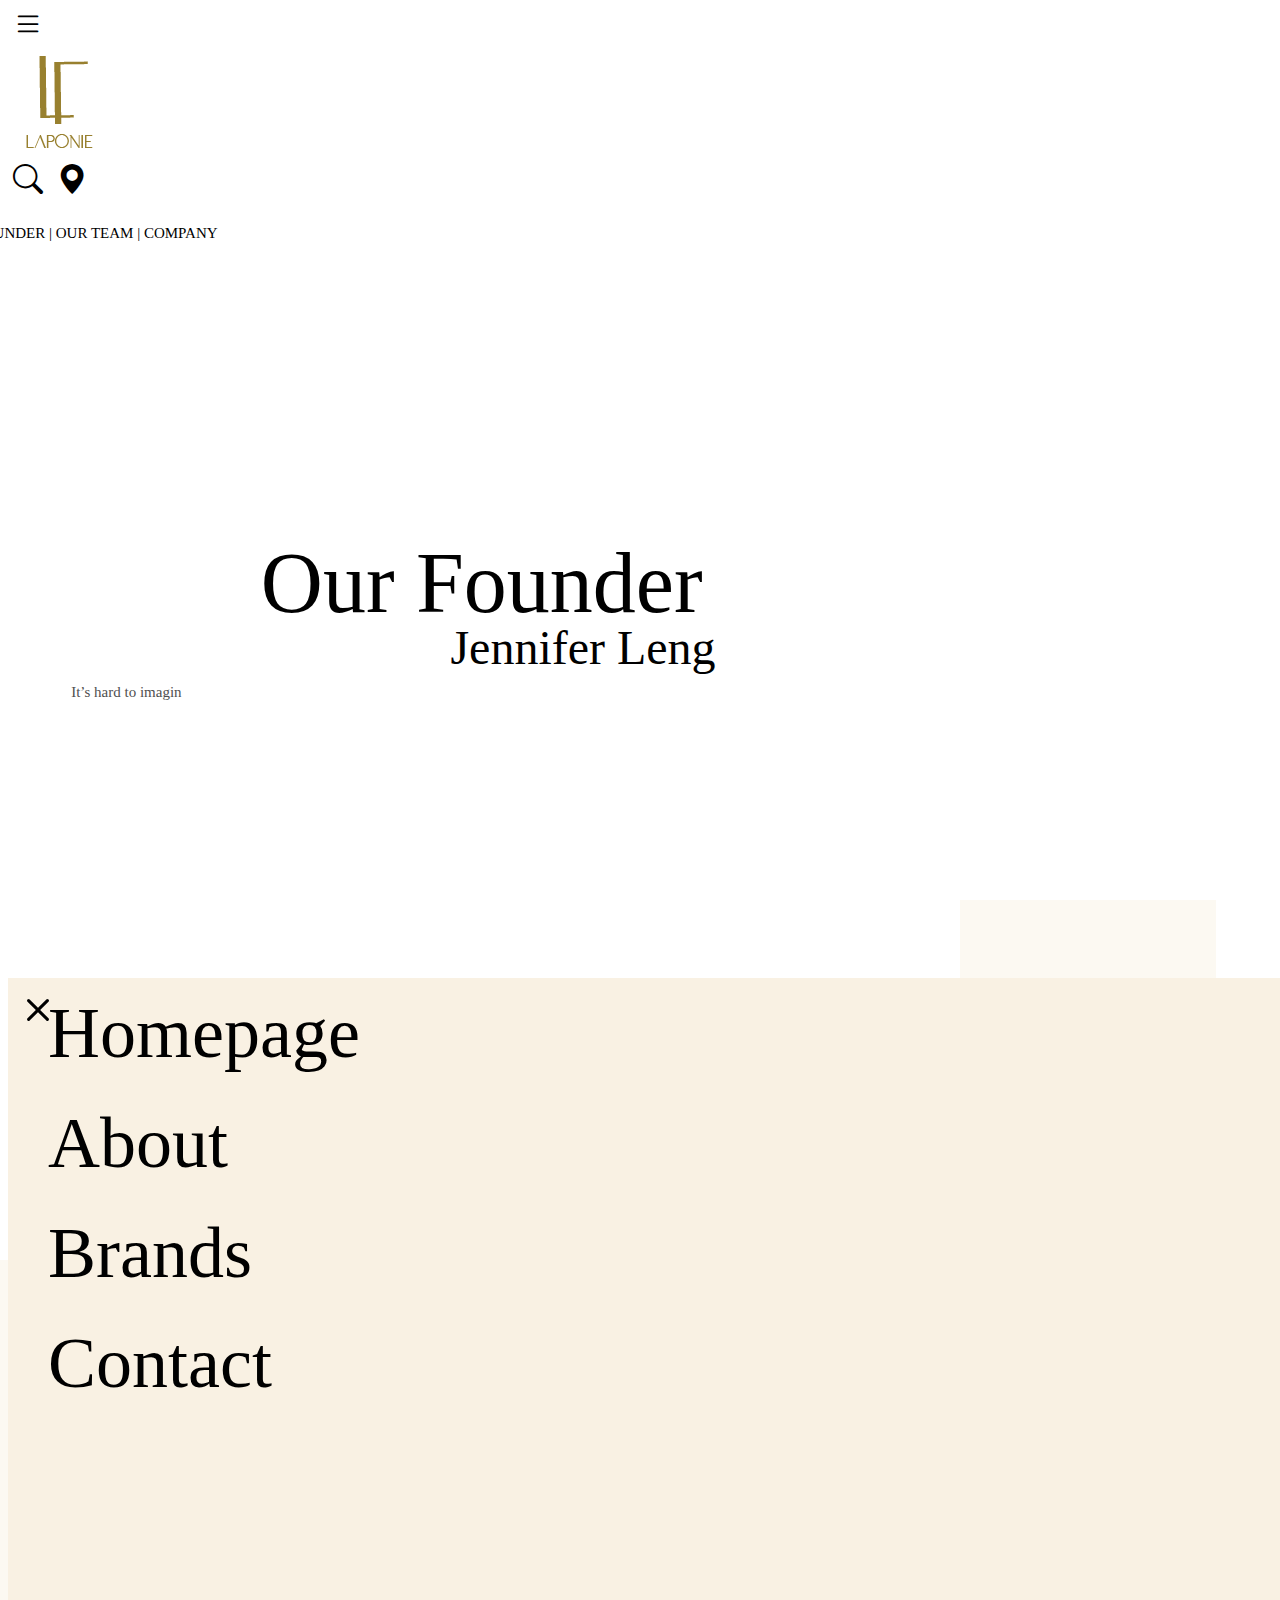
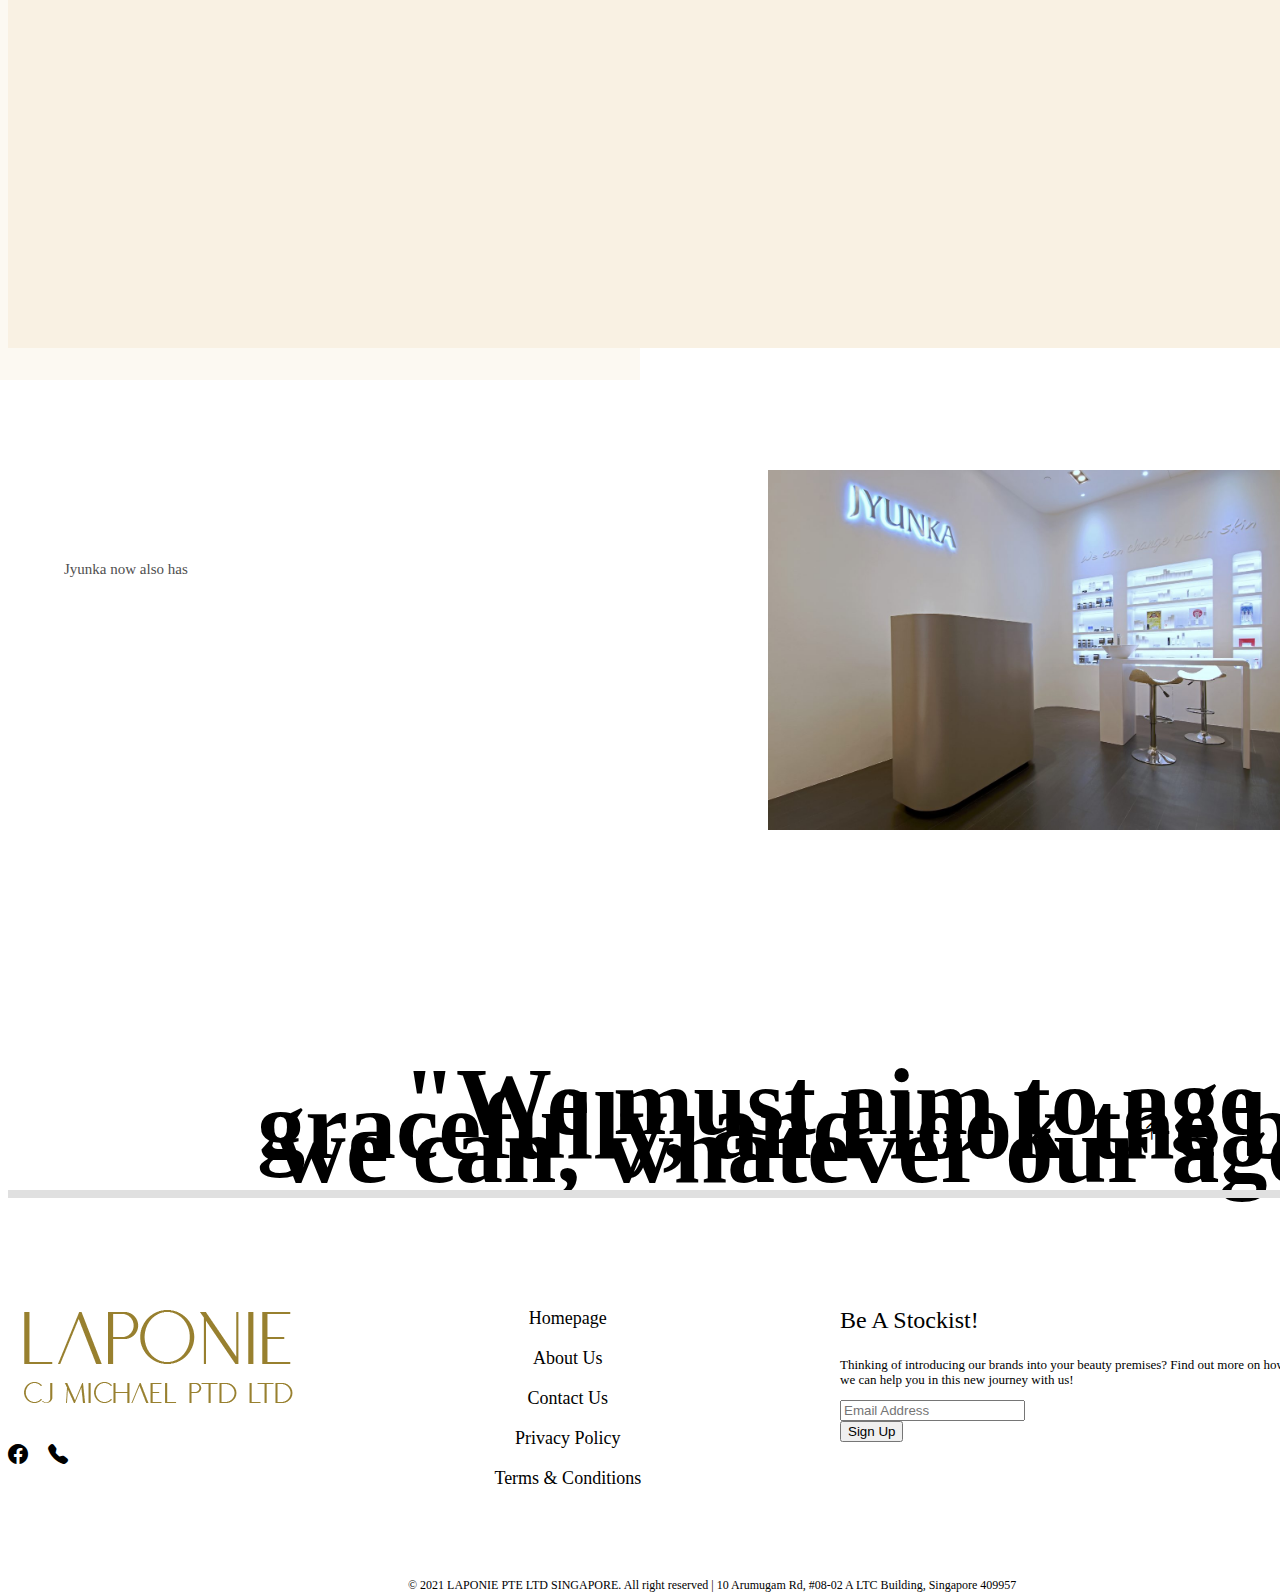
==== final project one /2. About/index.html @ 22170732 "1" ====
<!DOCTYPE html>
<html lang="en">
<head>
    <meta charset="UTF-8">
    <meta http-equiv="X-UA-Compatible" content="IE=edge">
    <meta name="viewport" content="width=device-width, initial-scale=1.0">
    <title>Laponie International Ptd Ltd | CJ Michael Ptd Ltd</title>

<!---Bootstrap CSS--->
<link href="https://cdn.jsdelivr.net/npm/bootstrap@5.0.0-beta2/dist/css/bootstrap.min.css"
rel="stylesheet"
integrity="sha384-BmbxuPwQa2lc/FVzBcNJ7UAyJxM6wuqIj61tLrc4wSX0szH/Ev+nYRRuWlolflfl"
crossorigin="anonymous"
/>

<!---Bootstrap Icon-->
<link rel="stylesheet" href="https://cdn.jsdelivr.net/npm/bootstrap-icons@1.4.1/font/bootstrap-icons.css">

<!---CSS--->
<link rel="stylesheet" href="../2. About/style.css" type="text/css">
</head>
<body>


<!---HOMEPAGE/LANDING---->
<!------------------------------------------------------------------------------------------------------->



<!---1. Hamburger Menu--->
<div id="hamburgerMenu"  class="container-flex menu d-flex align-items-center justify-content-center">

  <!---x close icon-->
  <div class="close">
    <i class="bi bi-x "></i>
  </div><!---end of x close icon--->
  
    <!---menu--->
    <div class="row text-center box mlinked ">
      <div col="col-lg-12 col-md-12 col-sm-12 ">

      <!--links to move-->
      <ul>
        <li><a href="../1-Homepage/index.html">Homepage</a></li>
        <li><a href="../2. About/index.html">About</a></li>
        <li><a href="../3. Brands/index.html">Brands</a></li>
        <li><a href="../4. Contact Us/index.html">Contact</a></li>
      </ul>

      </div>
    </div><!---end of menu--->

</div><!---end of 1. Hamburger Menu-->



<!------------------------------------------------------------------------------------------------------->



<!----** NOTE TO SELF: me is margin right, pe is padding right, ms is margin left, ps is padding left mt is top, mb is bottom **-->



<!---2. Navigator Bar-->
<nav class="navbar navbar-expand-md-12 container-fluid">

  <!---navbar container--->
  <div class="container-style container-fluid pe-3 ps-3">

    <!---hamburger icon--->
    <div id="hamburger">
      <i class="bi bi-list icons"></i>
    </div> <!---end of hamburger icon--->

    <!---companylogo-->
    <a class="navbar-brand" href="#"> <img src="../Untitled-1-01.png" alt="brand-logo responsive image" class="img-fluid headerphoto"></a>
    
      <!---icons-->
      <div class="">
        <i id="searchIcon" class="bi bi-search icons"></i>
        <i id="locationIcon" class="bi bi-geo-alt-fill icons"></i>
      </div><!---end of search icon-->

  </div><!--end of navbar container-->

</nav><!--end of 2. Navigator Bar-->


<!---3. Location Pop Out Bar-->
<div class="container-flex locationBar">

  <!--form-->
  <div class="row">
    <div class="col-md-6 offset-md-4 col-sm-8 offset-sm-6">
      <div class="input-group input-group-sm mb-3 locationdrop">

        10 Arumugam Rd, #08-02 A LTC Building, Singapore 409957

      </div>
    </div>
  </div><!---end of form--->

</div><!---end of 3. Form For Search Bar--->





<!------------------------------------------------------------------------------------------------------->




<!---3. Form For Search Bar-->
<div class="container-flex searchBar">

    <!--form-->
    <div class="row">
      <div class="col-md-4 offset-md-8 col-sm-7 offset-sm-5">
        <div class="input-group input-group-sm mb-3">

          <input type="text" class="form-control searchBars" aria-label="Small" aria-describedby="inputGroup-sizing-sm">
        
        </div>
      </div>
    </div><!---end of form--->

</div><!---end of 3. Form For Search Bar--->




<!------------------------------------------------------------------------------------------------------->


<!--- 3. Links to other pages -->
<div class="container-fluid">
  <div class="row text-center hahaha">
    <div class="col-md-12 col-sm-12 togglelinks">
      <a href="pages">FOUNDER </a> <a>|</a>
      <a href="pages"> OUR TEAM </a> <a>|</a>
      <a href="pages"> COMPANY</a> 
    </div>



<!------------------------------------------------------------------------------------------------------->


<!--- 4. Our Founder --->
    <div class="col-md-6 col-sm-6 ourfoundctn">
      <h1>Our Founder</h1>
      <h3 id="nameoffounder"></h3>
      <p class="headercaption"></p>
      <p class="text" id="typeWriter"></div>

    <div class="col-md-5 col-sm-5 emmpty">
      <img src="../Jennifer-Leng-Jyunka-682x1024.jpeg" class="rounded imagefounder" alt="imagefounder">
    </div>
    <div class="empty"></div>
    
  </div>
  

<!--- 2nd Paragraph --->
  <div class="row">
    <div class="col-md-6 col-sm-6 msboxx">
    </div>
  </div>

  <div class="row">

    <div class="col-md-6 col-sm-6 mplus" >
      <img src="../1-01.png">
    </div>

    <div class="col-md-6 col-sm-6 texttwo">
      <p id="text-twpg"></p>
    </div>

  </div>  

  <!---3rd paragraph-->
  <div class="row">

    <div class="col-md-6 col-sm-6 textthree">
      <p id="text-stdg"></p>    
    </div>

    <div class="col-md-6 col-sm-6 imageshop">
      <img src="../Jyunka-Pacific-Plaza-Retail.jpeg">
    </div>
  </div>

  <!---quote-->
  <div class="row">
    <div class="col-md-12 col-sm-12 quote">
      <h2>"We must aim to age gracefully, and look the best we can, whatever our age."</h2>
    </div>
    <div class="linethree"></div>
  </div>

</div>
</br>
</div>




<!--- 5. Footer -->

<!--breakline-->
<div class="linetwo">
</div><!--end of breakline-->

<!--footer container-->
<div class="container-fluid align-items-center justify-content-center" max-width= "100%">

  <div class="row footerrow">

    <!---logo1--->
    <div class="col-sm-4 align-self-start companylogocj">
      <img src="../3-02.png" alt="logo" class="img-fluid float-left" max-width="d-flex 60%">
      <p><i class="bi bi-facebook fb"></i><i class="bi bi-telephone-fill tel"></i></p>
    <div><!---end of logo-->


      <!---links2--->
        <div class="col-sm-5 ctnfooterlinks">
          <p><a href="../1-Homepage/index.html">Homepage</a></br>
          <a href="../2. About/index.html">About Us</a></br>
          <a href="../4. Contact Us/index.html">Contact Us</a></br>
          <a href="..">Privacy Policy</a></br>
          <a href="..">Terms & Conditions</a></br></p>
        </div><!---end of links--->


          <!---stockist forms3--->
            
            <div class="col-sm-3 stockist ctnstockist">
              <p class="stockisttext">Be A Stockist!</p>
              <p id="text2">Thinking of introducing our brands into your beauty premises? Find out more on how we can help you in this new journey with us!</p>
              <input class="form-control form-control-sm text-center" type="text" placeholder="Email Address"></br>
              <button type="button" class="btn btn-outline-dark signup">Sign Up</button></br>
            </div><!--end of stockist forms-->
  
  </div>
</div><!---end of footer container--->

                <!---copyright--->
              <div class="container-fluid align-items-center justify-content-center">
                  <div class="row">
                  <div class="col-md-12 text-center stockist">
                    <p class="copyright text-center">© 2021 LAPONIE PTE LTD SINGAPORE. All right reserved | 10 Arumugam Rd, #08-02 A LTC Building, Singapore 409957</p>
                  </div>
                  </div>

              </div><!---end of copyright--->


<!---end of footer--->


<button onclick="scrollTopAnimated()" class="scroll">
  <i class="bi bi-arrow-up"></i>
</button>
<!---Bootstrap Jquery--->
  <script
    src="https://code.jquery.com/jquery-3.6.0.min.js"
    integrity="sha256-/xUj+3OJU5yExlq6GSYGSHk7tPXikynS7ogEvDej/m4="
    crossorigin="anonymous">
  </script>

  <script
    src="https://cdn.jsdelivr.net/npm/bootstrap@5.0.0-beta2/dist/js/bootstrap.bundle.min.js"
    integrity="sha384-b5kHyXgcpbZJO/tY9Ul7kGkf1S0CWuKcCD38l8YkeH8z8QjE0GmW1gYU5S9FOnJ0"
    crossorigin="anonymous"
  ></script>

  

<!---JS--->
  <script src="script.js"></script>
  
</body>
</html>
---- final project one /2. About/style.css ----
/* NAV  BAR*/

.locationdrop{
    font-family: 'Marion';
    font-style: normal;
    font-weight: normal;
    font-size: 18px;
    
    display: flex;
    align-items: flex-end;
}

@media (max-width:365px){
    .searchbars{
        left: 70vw;
    }
}

@media (max-width:465px){
    .searchbars{
        left: 10vw;
    }
}

@media (max-width:565px){
    .searchbars{
        left: 10vw;
        width: 10vw;
    }
}

@media (max-width:665px){
    .searchbars{
        left: 10vw;
    }
}

@media (max-width:765px){
    .searchbars{
        left: 10vw;
    }
}

@media (max-width:865px){
    .searchbars{
        left: 10vw;
    }
}


@media (max-width:965px){
    .searchbars{
        left: 10vw;
    }
}

@media (max-width:1065px){
    .searchbars{
        left: 10vw;
    }
}


@media (max-width:1165px){
    .searchbars{
        left: 10vw;
    }
}

/**/



@media (max-width:365px){
    .headerphoto{
        max-width: 0vw;
        right: 110vw;
    }
}
@media (max-width:465px){
    .headerphoto{
        max-width: 100vw;
        right: 10vw;
    }
}

@media (max-width:565px){
    .headerphoto{
        max-width: 40vw;
        right: 0vw;

    }
}

@media (max-width:665px){
    .headerphoto{
        max-width: 10vw;
        

    }
}

@media (max-width:765px){
    .headerphoto{
        max-width: 10vw;
        right: 0pt;

    }
}

@media (max-width:865px){
    .headerphoto{
        max-width: 10vw;
        right: 0pt;

    }
}

@media (max-width:965px){
    .headerphoto{
        max-width: 10vw;
        right: 0pt;

    }
}

@media (max-width:1065px){
    .headerphoto{
        max-width: 10vw;
        right: 0pt;

    }
}

@media (max-width:1165px){
    .headerphoto{
        max-width: 10vw;
        right: 0pt;

    }
}

@media (max-width:1265px){
    .headerphoto{
        max-width: 10vw;
        right: 0pt;

    }
}

@media (max-width:1365px){
    .headerphoto{
        max-width: 10vw;
        right: 0pt;

    }
}

/**/

.container-style {
    background-color:white;
    z-index: 1;
}



@media (max-width:365px){
    .container-style{
        text-align: center;
        background-color:white;
        z-index: 1;
    }
}

@media (max-width:465px){
    .container-style{
        text-align: center;
        background-color:white;
        z-index: 1;
        
        width: 465px;
    }
}



.icons{
    padding: 5px;
    font-size: 30px;
}
@media (max-width:365px){
    .icons{
        font-size: 5vw;
        text-align: center;
    }
}

@media (max-width:465px){
    .icons{
        font-size: 5vw;
        text-align: center;
    }
}

@media (max-width:565px){
    .icons{
        font-size: 5vw;
        text-align: center;
    }
}

@media (max-width:665px){
    .icons{
        font-size: 5vw;
        text-align: center;
    }
}

@media (max-width:765px){
    .icons{
        font-size: 5vw;
        text-align: center;
    }
}

@media (max-width:865px){
    .icons{
        font-size: 5vw;
        text-align: center;
    }
}

@media (max-width:965px){
    .icons{
        font-size: 5vw;
        text-align: center;
    }
}

@media (max-width:1065px){
    .icons{
        font-size: 5vw;
        text-align: center;
    }
}

.menu ul {
    list-style-type: none;
    margin: 0;
    padding: 0;
}

.menu ul li{
    padding: 40px;
    font-family: 'Marion';
    font-style: normal;
    font-weight: normal;
    font-size: 72px;
    line-height: 30px;
    /* or 42% */

    color: #000000;

}

@media (max-width: 365px){
    .menu ul li {
        padding: 13px;
        font-size: 20px;
        line-height: 6px;
    }
}

@media (max-width: 865px){
    .menu ul li {
        padding: 13px;
        font-size: 20px;
        line-height: 6px;
    }
}

.menu{
    position: fixed;
    height: calc(100% + 70px);
    width: 100%;
    background:#F9F1E3;
    z-index: 999;
    transform: translateY(100%);
}

@media (max-width: 365px){
    .menu {
        height: 50%;
        width: 76%;
        z-index: 998;

        background:#F9F1E3;
    }
}

.menu-view {
    transform: translateY(0);
}


.close{
    position: fixed;
    left: 0;
    top: 0;
    padding: 5px;
    font-size: 50px;
}

@media (max-width: 365px){
    .close{
        padding: 5px;
        font-size: 40px;
    }
}

.searchBar{
    position: relative;
    right: 10px;
    
}

.mlinked :link {
    color:#000000;
    text-decoration: none;
}


.mlinked :visited {
    color:#000000;
    text-decoration: none;
}

.mlinked :active {
    color:#000000;
    text-decoration: none;
}

.mlinked :hover {
    color:#000000;
    text-decoration: none;
}

/*end of NAVBAR*/




/*toggle link*/

.togglelinks{
    position: absolute;
    right:0;
    left: -2%;
    top: 25%;

    font-family: Marion;
    font-style: normal;
    font-weight: normal;
    font-size: 15px;

    color: #000000;
}

.togglelinks :link{
    color:#000000;
    text-decoration: none;
}

.togglelinks :visited{
    color:#000000;
    text-decoration: none;
}

.togglelinks :active{
    color:#000000;
    text-decoration: none;
}

.togglelinks :hover{
    color:grey;
    text-decoration: none;
}

.ourfoundctn{
    position: relative;
    top: 200px;
    height: 500px;

}

h1{
    position: absolute;
    top: 20%;
    left: 20%;


    font-family: 'Marion';
    font-style: normal;
    font-weight: normal;
    font-size: 86px;
    line-height: 24px;
    /* or 25% */
    display: flex;

    color: #000000;

}

h3{
    position: absolute;
    top: 35%;
    left: 35%;

    font-family: 'Marion';
    font-style: normal;
    font-weight: normal;
    font-size: 48px;
    line-height: 24px;
    /* identical to box height, or 50% */
    display: flex;
    align-items: flex-end;

    color: #000000;
}

.text{
    display: flex;
    flex-direction: column;
    align-items: flex-start;
    padding: 0px;

    position: absolute;
    top: 50%;
    left:5%;

    font-family: 'Caviar Dreams';
    font-style: normal;
    font-weight: normal;
    font-size: 15px;
    line-height: 28px;
    /* or 133% */
    display: flex;
    align-items: flex-end;
    text-align: center;
    
    /* Gray 2 */
    color: #4F4F4F;
}

.emmpty{
    position: relative;
    top: 200px;

}

.imagefounder{
    display: flex;
    position: absolute;
    height: 105%;
    left: 20%;
    top: 10%;

    box-shadow: 5px black;
}
.empty{
    position: absolute;
    display: flex;
    width: 20%;
    height: 35%;
    left: 75%;
    top: 100%;

    background: rgba(249, 241, 227, 0.46);
}

.mplus{
    position: absolute;
    width: 100%;
    height: 0;
    left: 10%;
    top: 140%;
}

.msboxx{
    position: absolute;
    width: 50%;
    height: 80%;
    left: 0%;
    top: 140%;

    background: rgba(249, 241, 227, 0.46);
}

.texttwo{
    display: flex;
    flex-direction: column;
    align-items: flex-start;
    padding: 0px;

    position: absolute;
    width: 40%;
    left: 55%;
    top: 165%;

    font-family: 'Caviar Dreams';
    font-style: normal;
    font-weight: normal;
    font-size: 15px;
    line-height: 28px;
    /* or 133% */
    display: flex;
    align-items: flex-end;
    text-align: center;
    
    /* Gray 2 */
    color: #4F4F4F;
}

.textthree{
    position: absolute;
    width: 40%;
    left: 5%;
    top: 238%;

    font-family: 'Caviar Dreams';
    font-style: normal;
    font-weight: normal;
    font-size: 15px;
    line-height: 24px;
    /* or 133% */
    display: flex;
    align-items: flex-end;
    text-align: center;

    /* Gray 2 */
    color: #4F4F4F;
}

.imageshop{
    display: flex;
    position: absolute;
    width: 50%;
    height: 40%;
    left: 60%;
    top: 230%;
}

.quote{
    position: absolute;
    width: 100%;
    top: 290%;
    left: 15%;

    font-family: Marion;
    font-style: normal;
    font-weight: normal;
    font-size: 64px;
    line-height: 24px;
    /* or 37% */
    display: flex;
    align-items: flex-end;
    text-align: center;

    color: #000000;
}




/*Footer*/

.linetwo{
    position: absolute;
    width: 100%;
    top: 310%;

    /* Gray 5 */
    border: 4px solid #E0E0E0;
}

@media(max-width:365px){
    .linetwo{
    width: 100%;
    top: 500%;
    }
}

.footerrow{
    position:absolute;
    width: 100%;
    top:320%;
}

.ctnfooterlinks{
    position: absolute;
    left: 38%;
    top: 0%;

    font-family: 'Marion';
    font-style: normal;
    font-weight: normal;
    font-size: 18px;
    line-height: 40px;
    /* or 167% */

    display: flex;
    align-items: flex-end;
    text-align: center;

    color: #000000;
}

@media (max-width: 365px){
    .ctnfooterlinks{
        top: 4px;
        left: 50vw;
        width: 50vw;

        font-size: 10px;
        line-height: 22px;
        display: flex;
    }
}

.ctnfooterlinks :link {
    color:#000000;
    text-decoration: none;
}
.ctnfooterlinks :visited {
    color:#000000;
    text-decoration: none;
}

.ctnfooterlinks :active {
    color:#000000;
    text-decoration: none;
}

.ctnfooterlinks :hover {
    color:#000000;
    text-decoration: none;
}


@media (max-width: 365px){
    .linetwo{
        position: absolute;
        top: 2830px;
        width:100%;
    }
}


.ctnstockist{
    position: absolute;
    left: 65%;
    top: 2%;
    height:100%;

    font-family: 'Caviar Dreams';
    font-style: normal;
    font-weight: normal;
    font-size: 13px;
    line-height: 15px;
    /* or 139% */

    color: #000000;
}

@media (max-width: 365px){
    .ctnstockist{
    left: 20pt;
    top: 200px;

    text-align: left;
    }
}

.stockisttext{
    font-family: 'Marion';
    font-style: normal;
    font-weight: normal;
    font-size: 24px;
    line-height: 25px;


    /* identical to box height, or 104% */
    display: flex;

    color: #000000;

}

@media (max-width: 365px){
    .stockisttext{
        text-align: center;
    }
}

.copyright{
    position: absolute;
    width: 100%;
    top:288px;
    left: 400px;
    
    font-family: 'Marion';
    font-style: normal;
    font-weight: normal;
    font-size: 12px;
    line-height: 10px;
    /* identical to box height, or 104% */
    display: flex;

    color: #000000;
}

@media (max-width: 365px){
    .copyright{
        position: absolute;
        top: 450px;
        left:80px;
        width:100%;

        font-size: 7pt;
    }
}

.socialmedia{
    position: absolute;
    left: 20%;

}

.fb{
    font-size: 20px;
    padding: px 20px;
}

.tel{
    font-size: 20px;
    padding: 2px 20px;
}

@media (max-width: 365px){
    .socialmedia{
        top:60pt;
        font-size: 10px;
    }
}

/*end of FOOTER*/

.scroll{
    position: absolute;
    width: 10%;
    top: -80%;
    left: 88%;
    
    font-family: 'Marion';
    font-style: normal;
    font-weight: normal;
    font-size: 20px;
    line-height: 10px;
    /* identical to box height, or 104% */
    display: flex;

    color: #000000;
    border-color: transparent;
    background: transparent;
}

.scroll:hover{
    color: grey;
}
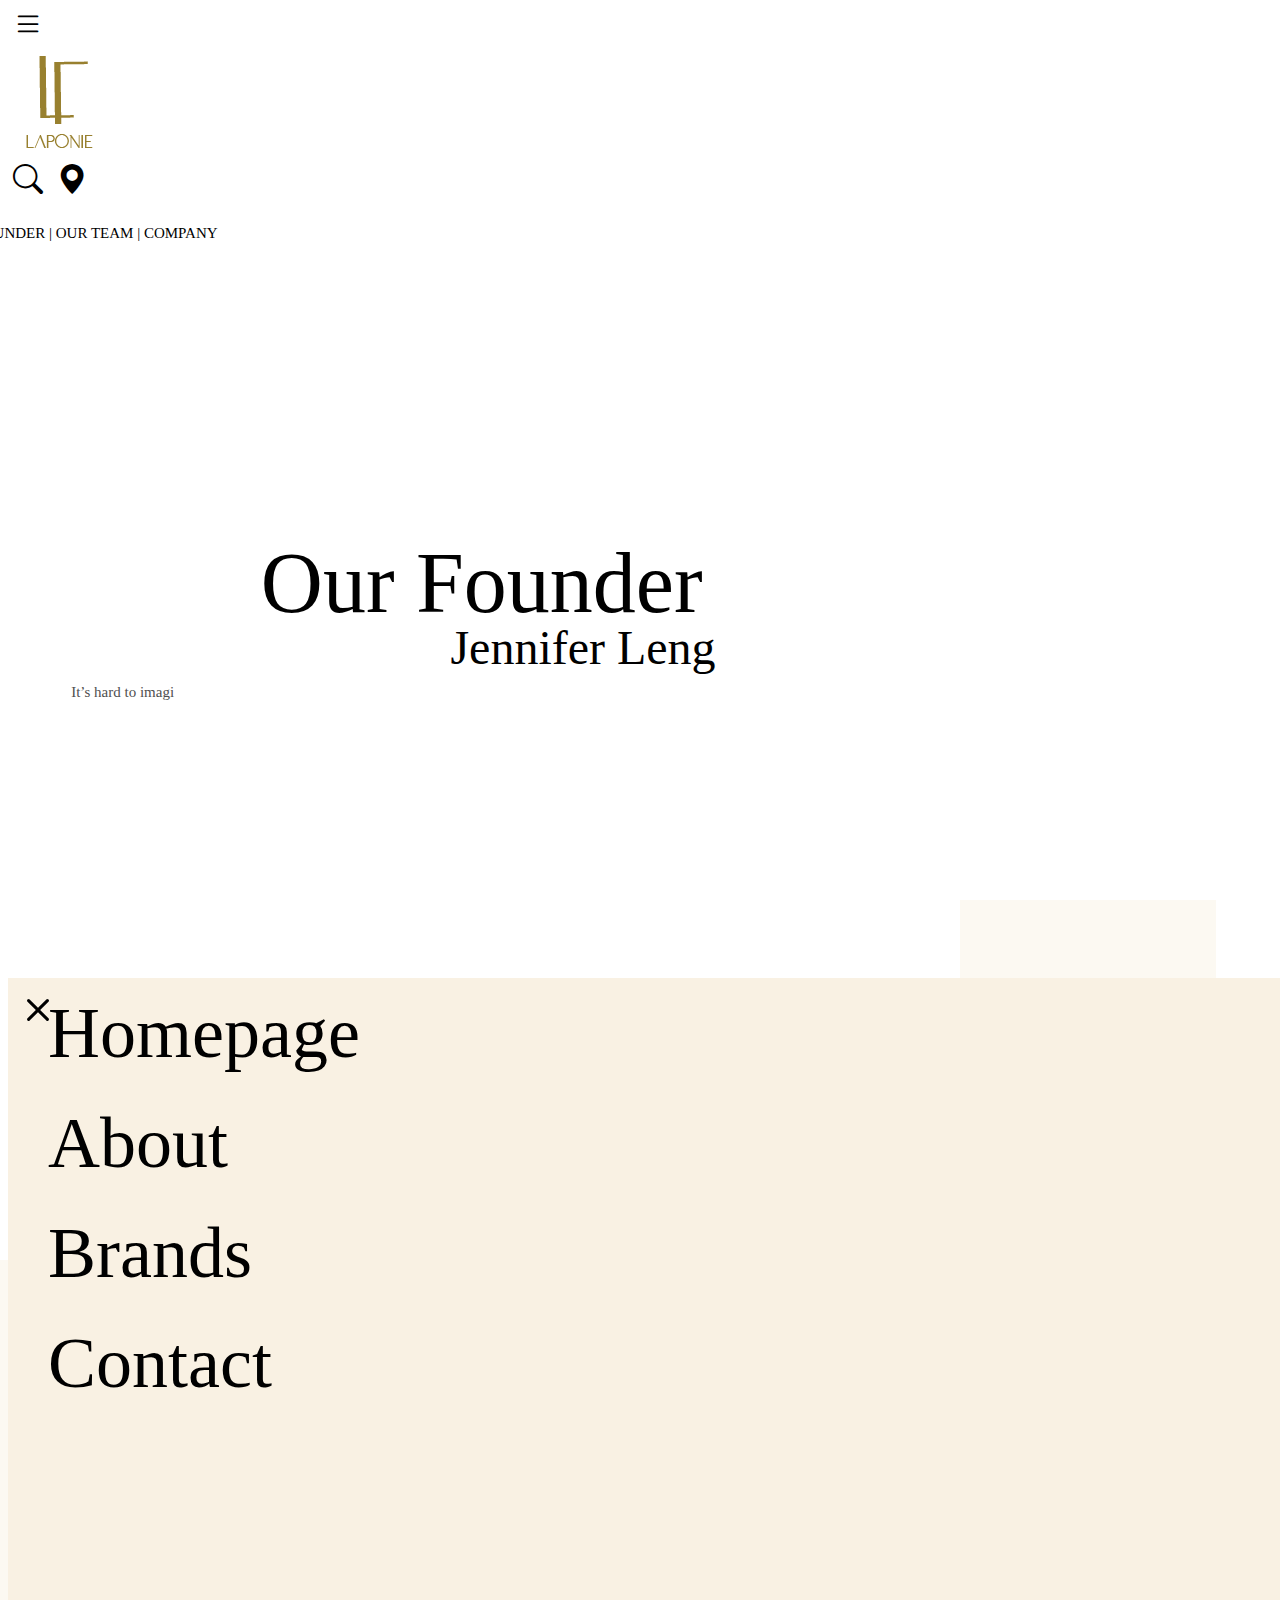
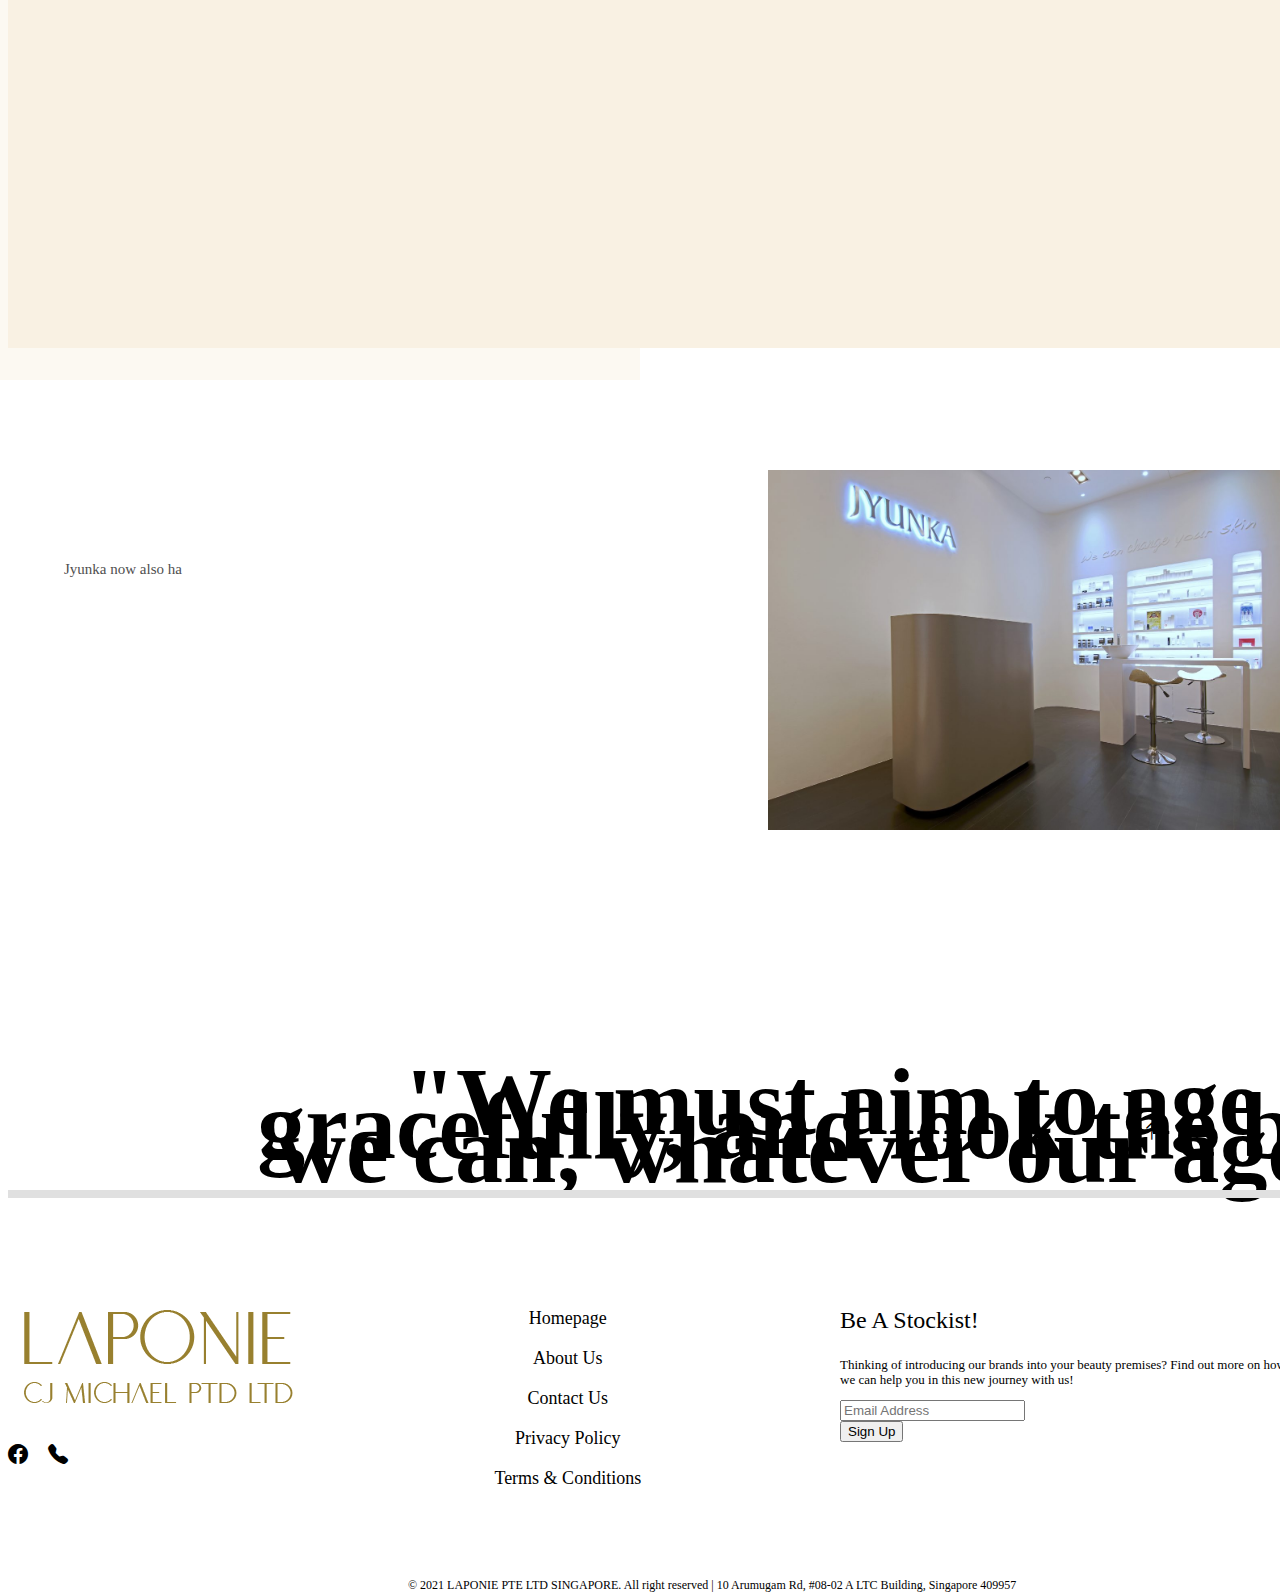
==== commit bdd2504f: "1" ====
--- a/final project one /2. About/index.html
+++ b/final project one /2. About/index.html
@@ -74,7 +74,7 @@
     </div> <!---end of hamburger icon--->
 
     <!---companylogo-->
-    <a class="navbar-brand" href="#"> <img src="../Untitled-1-01.png" alt="brand-logo responsive image" class="img-fluid headerphoto"></a>
+    <a class="navbar-brand" href="#"> <img src="../COMPANY-LOGO.png" alt="brand-logo responsive image" class="img-fluid headerphoto"></a>
     
       <!---icons-->
       <div class="">
